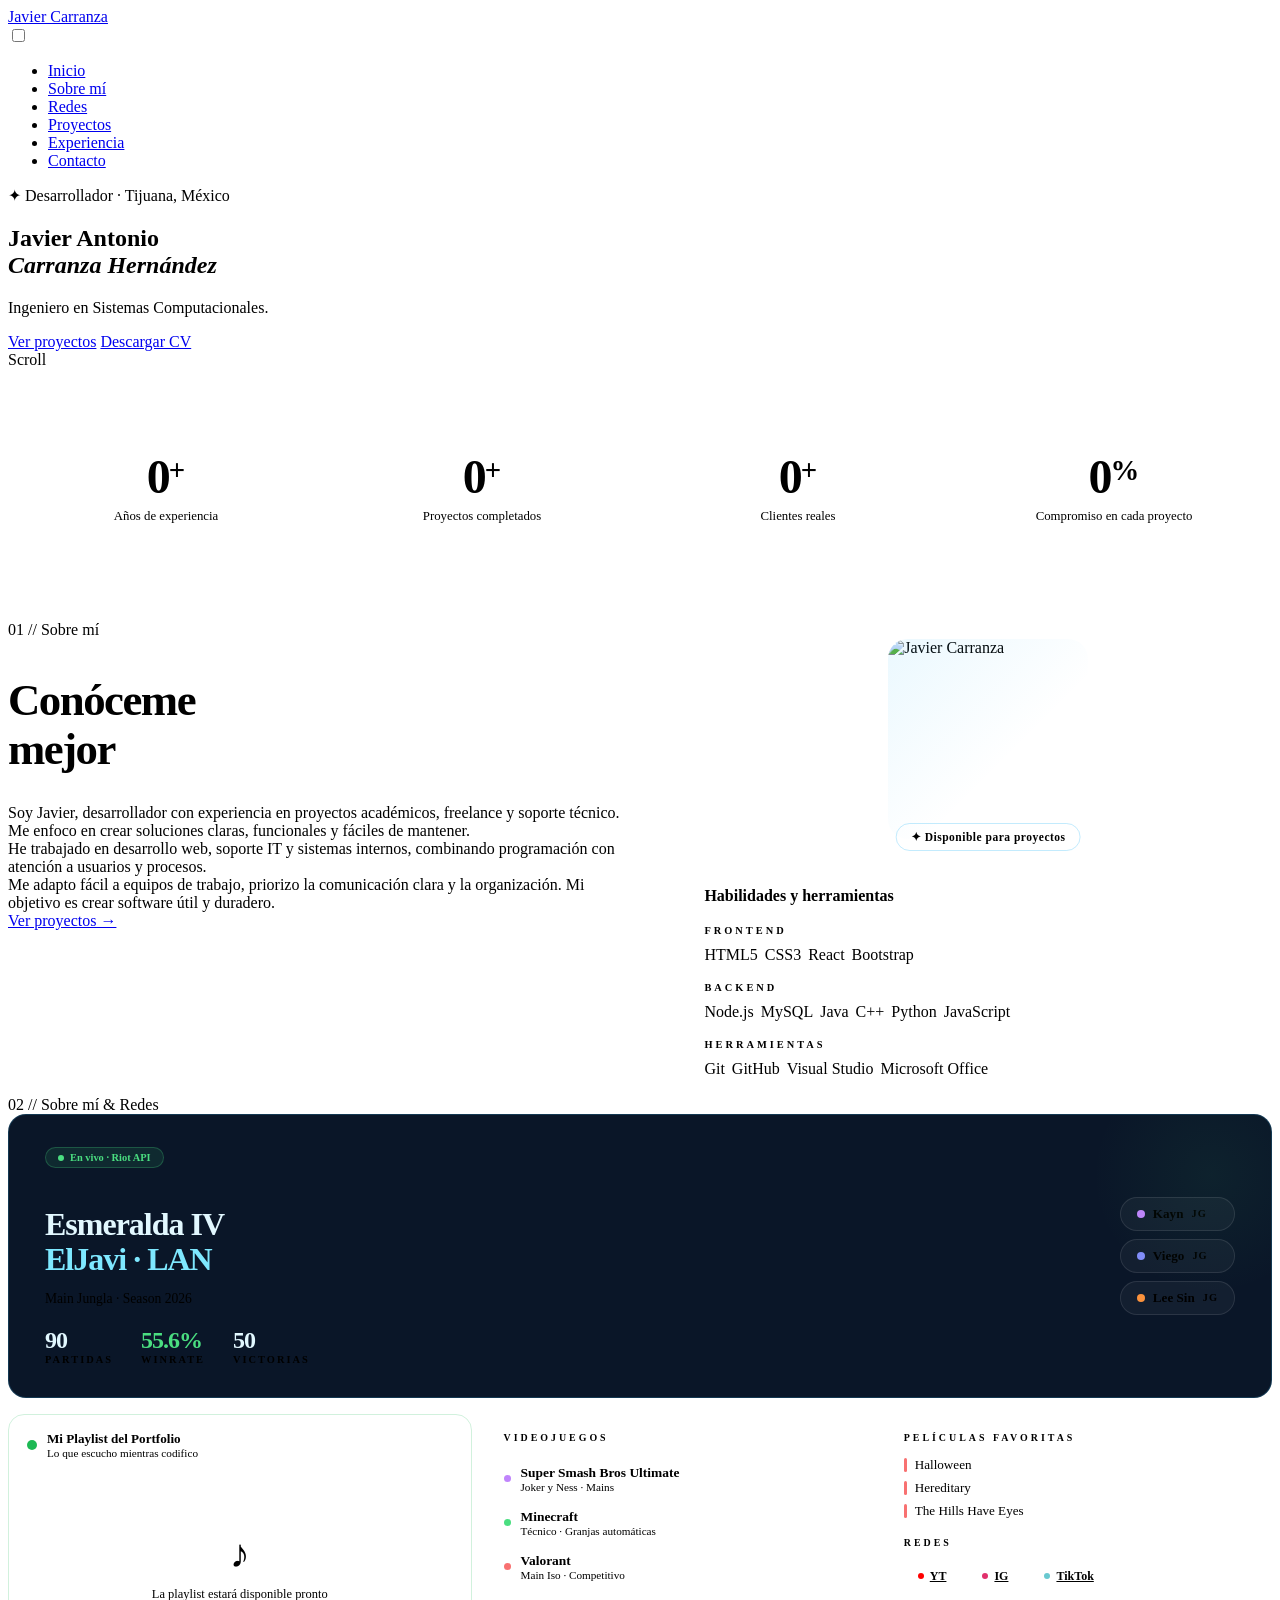
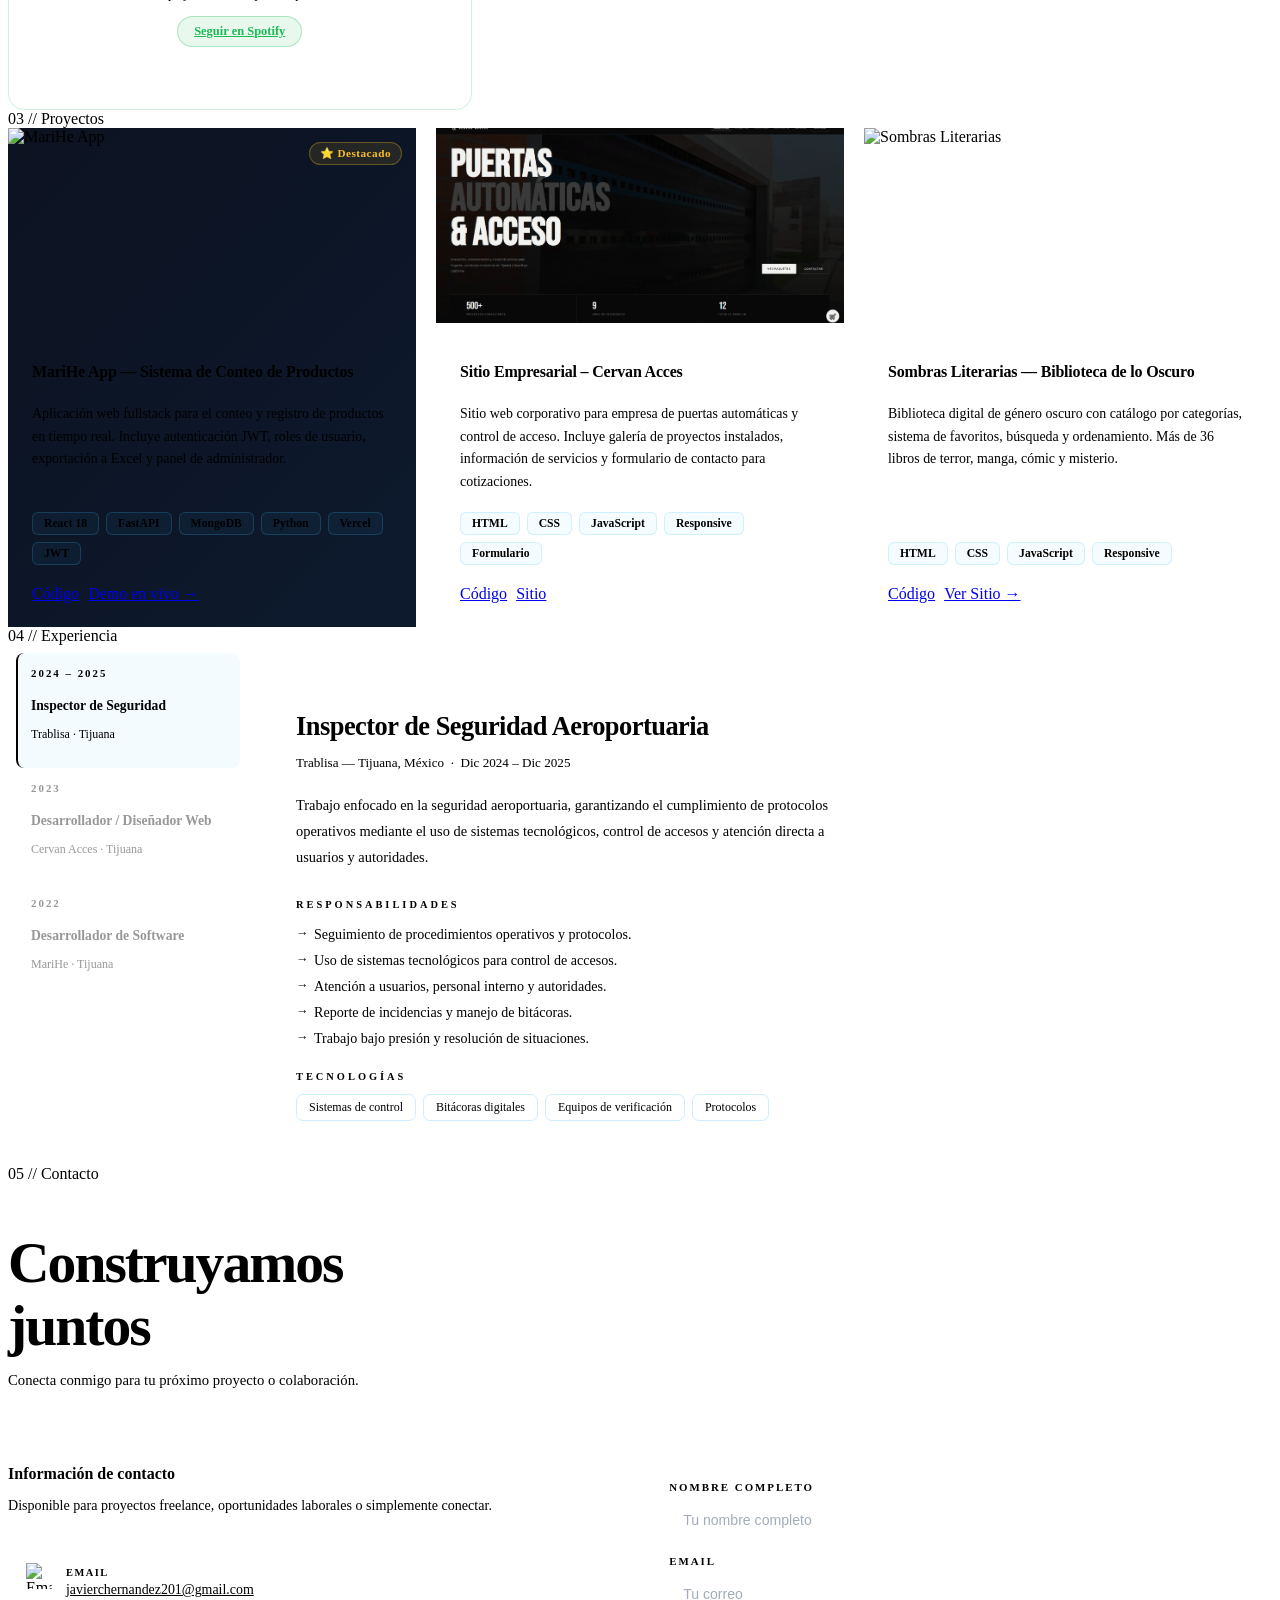
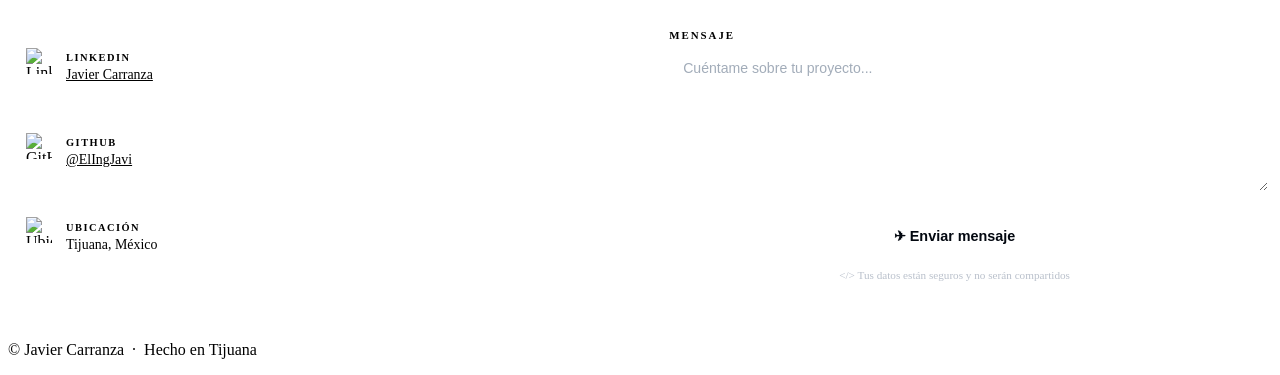
==== index.html @ 6e396f77 "feat: maestría de mains en tiempo real" ====
<!DOCTYPE html>
<html lang="es">
<head>
  <meta charset="UTF-8" />
  <title>Javier Carranza | Portafolio</title>
  <meta name="viewport" content="width=device-width, initial-scale=1.0" />
  <meta name="description" content="Portafolio de Javier Carranza — Ingeniero en Sistemas Computacionales, Tijuana México." />
  <link rel="icon" href="data:,">

  <!-- CSS modular -->
  <link rel="stylesheet" href="css/base.css" />
  <link rel="stylesheet" href="css/navbar.css" />
  <link rel="stylesheet" href="css/hero.css" />
  <link rel="stylesheet" href="css/sections.css" />
  <link rel="stylesheet" href="css/components.css" />
  <link rel="stylesheet" href="css/responsive.css" />
</head>
<body>

  <!-- BARRA DE PROGRESO DE SCROLL -->
  <div id="scroll-progress"></div>

  <!-- CURSOR PERSONALIZADO -->
  <div id="cursor"></div>
  <div id="cursor-trail"></div>

  <!-- NAVBAR -->
  <header class="navbar">
    <div class="nav-container">
      <div class="logo">
        <a href="#inicio">Javier Carranza</a>
      </div>
      <input type="checkbox" id="menu-toggle" />
      <label for="menu-toggle" class="menu-icon">
        <span></span><span></span><span></span>
      </label>
      <label for="menu-toggle" class="overlay"></label>
      <nav>
        <ul class="nav-links">
          <li><a href="#inicio">Inicio</a></li>
          <li><a href="#sobre-mi">Sobre mí</a></li>
          <li><a href="#habilidades">Redes</a></li>
          <li><a href="#proyectos">Proyectos</a></li>
          <li><a href="#experiencia">Experiencia</a></li>
          <li><a href="#contacto">Contacto</a></li>
        </ul>
      </nav>
    </div>
  </header>

  <!-- HERO -->
  <section id="inicio" class="hero">
    <div id="particles-js"></div>
    <div class="hero-content">
      <p class="hero-eyebrow">✦ Desarrollador · Tijuana, México</p>
      <h1>Javier Antonio<br><em>Carranza Hernández</em></h1>
      <p class="hero-sub">Ingeniero en Sistemas Computacionales. <span id="typewriter"></span></p>
      <div class="hero-buttons">
        <a href="#proyectos" class="btn">Ver proyectos</a>
        <a href="CV_Javier_Carranza.pdf.pdf" class="btn btn-outline" download>Descargar CV</a>
      </div>
    </div>
    <div class="scroll-indicator">
      <span>Scroll</span>
      <div class="scroll-line"><div class="scroll-dot"></div></div>
    </div>
  </section>

  <main>

    <!-- STATS -->
    <section class="stats-section fade-in">
      <div class="stats-grid">
        <div class="stat-item">
          <span class="stat-number" data-target="4">0</span><span class="stat-plus">+</span>
          <p>Años de experiencia</p>
        </div>
        <div class="stat-item">
          <span class="stat-number" data-target="3">0</span><span class="stat-plus">+</span>
          <p>Proyectos completados</p>
        </div>
        <div class="stat-item">
          <span class="stat-number" data-target="2">0</span><span class="stat-plus">+</span>
          <p>Clientes reales</p>
        </div>
        <div class="stat-item">
          <span class="stat-number" data-target="100">0</span><span class="stat-plus">%</span>
          <p>Compromiso en cada proyecto</p>
        </div>
      </div>
    </section>

    <!-- SOBRE MÍ -->
    <section id="sobre-mi" class="about fade-in">
      <div class="section-label">
        <span class="section-num">01</span>
        <span class="tag">// Sobre mí</span>
      </div>
      <div class="about-grid">
        <div class="about-left">
          <h2>Conóceme<br><span>mejor</span></h2>
          <div class="card">Soy Javier, desarrollador con experiencia en proyectos académicos, freelance y soporte técnico. Me enfoco en crear soluciones claras, funcionales y fáciles de mantener.</div>
          <div class="card">He trabajado en desarrollo web, soporte IT y sistemas internos, combinando programación con atención a usuarios y procesos.</div>
          <div class="card">Me adapto fácil a equipos de trabajo, priorizo la comunicación clara y la organización. Mi objetivo es crear software útil y duradero.</div>
          <a href="#proyectos" class="btn-primary">Ver proyectos →</a>
        </div>
        <div class="about-right">
          <div class="profile-wrapper">
            <div class="profile-photo">
              <img src="assets/img/profile.jpg" alt="Javier Carranza" />
            </div>
            <div class="profile-badge"><span>✦</span> Disponible para proyectos</div>
          </div>
          <div class="skills-section">
            <h3>Habilidades y herramientas</h3>
            <div class="skills-block">
              <h4>Frontend</h4>
              <div class="skills">
                <span class="skill">HTML5</span><span class="skill">CSS3</span>
                <span class="skill">React</span><span class="skill">Bootstrap</span>
              </div>
            </div>
            <div class="skills-block">
              <h4>Backend</h4>
              <div class="skills">
                <span class="skill">Node.js</span><span class="skill">MySQL</span>
                <span class="skill">Java</span><span class="skill">C++</span>
                <span class="skill">Python</span><span class="skill">JavaScript</span>
              </div>
            </div>
            <div class="skills-block">
              <h4>Herramientas</h4>
              <div class="skills">
                <span class="skill">Git</span><span class="skill">GitHub</span>
                <span class="skill">Visual Studio</span><span class="skill">Microsoft Office</span>
              </div>
            </div>
          </div>
        </div>
      </div>
    </section>

    <!-- SOBRE MÍ & REDES -->
<section id="habilidades" class="social-section fade-in">
  <div class="section-label">
    <span class="section-num">02</span>
    <span class="tag">// Sobre mí & Redes</span>
  </div>

  <!-- LoL Banner -->
  <div class="lol-banner">
    <div class="lol-left">
      <div class="lol-badge">En vivo · Riot API</div>
      <h2 id="lol-rank-title">Esmeralda IV<br><span id="lol-summoner">ElJavi · LAN</span></h2>
      <p>Main Jungla · Season 2026</p>
      <div class="lol-stats-row">
        <div class="lol-stat">
          <span class="lol-stat-num" id="lol-played">90</span>
          <span class="lol-stat-label">Partidas</span>
        </div>
        <div class="lol-stat">
          <span class="lol-stat-num wr" id="lol-winrate">55.6%</span>
          <span class="lol-stat-label">Winrate</span>
        </div>
        <div class="lol-stat">
          <span class="lol-stat-num" id="lol-wins">50</span>
          <span class="lol-stat-label">Victorias</span>
        </div>
      </div>
    </div>

    <div class="mains-col" id="lol-mains-col">
    <div class="main-pill">
        <span class="main-pill-dot" style="background:#c084fc"></span>
        <span>Kayn</span>
        <span class="main-pill-role">JG</span>
      </div>
      <div class="main-pill">
        <span class="main-pill-dot" style="background:#818cf8"></span>
        <span>Viego</span>
        <span class="main-pill-role">JG</span>
      </div>
      <div class="main-pill">
        <span class="main-pill-dot" style="background:#fb923c"></span>
        <span>Lee Sin</span>
        <span class="main-pill-role">JG</span>
      </div>
    </div>
  </div>

  <!-- Bottom grid -->
  <div class="bottom-grid">

    <!-- Spotify -->
    <div class="spotify-card">
      <div class="spotify-header">
        <div class="spotify-dot"></div>
        <div>
          <div class="spotify-title">Mi Playlist del Portfolio</div>
          <div class="spotify-sub">Lo que escucho mientras codifico</div>
        </div>
      </div>
      <div class="spotify-embed">
        <div style="font-size:2.5rem">♪</div>
        <div class="spotify-coming">La playlist estará disponible pronto</div>
        <a href="#" class="spotify-btn">Seguir en Spotify</a>
      </div>
    </div>

    <!-- Videojuegos -->
    <div class="games-card">
      <div class="card-label">Videojuegos</div>
      <div class="game-item">
        <span class="game-dot" style="background:#c084fc"></span>
        <div>
          <div class="game-name">Super Smash Bros Ultimate</div>
          <div class="game-sub">Joker y Ness · Mains</div>
        </div>
      </div>
      <div class="game-item">
        <span class="game-dot" style="background:#4ade80"></span>
        <div>
          <div class="game-name">Minecraft</div>
          <div class="game-sub">Técnico · Granjas automáticas</div>
        </div>
      </div>
      <div class="game-item">
        <span class="game-dot" style="background:#f87171"></span>
        <div>
          <div class="game-name">Valorant</div>
          <div class="game-sub">Main Iso · Competitivo</div>
        </div>
      </div>
    </div>

    <!-- Películas + Redes -->
    <div class="misc-card">
      <div>
        <div class="card-label">Películas favoritas</div>
        <div class="movie-list">
          <div class="movie-item"><span class="movie-bar"></span>Halloween</div>
          <div class="movie-item"><span class="movie-bar"></span>Hereditary</div>
          <div class="movie-item"><span class="movie-bar"></span>The Hills Have Eyes</div>
        </div>
      </div>
      <div>
        <div class="card-label">Redes</div>
        <div class="social-row">
          <a href="https://www.youtube.com/@ElJaviDev" target="_blank" class="social-pill">
            <span class="social-pill-dot" style="background:#ff0000"></span>YT
          </a>
          <a href="https://www.instagram.com/javiee_antonio/" target="_blank" class="social-pill">
            <span class="social-pill-dot" style="background:#e1306c"></span>IG
          </a>
          <a href="https://www.tiktok.com/@eling.javier" target="_blank" class="social-pill">
            <span class="social-pill-dot" style="background:#69C9D0"></span>TikTok
          </a>
        </div>
      </div>
    </div>

  </div>
</section>

    <!-- PROYECTOS -->
    <section id="proyectos" class="projects-section fade-in">
      <div class="section-label">
        <span class="section-num">03</span>
        <span class="tag">// Proyectos</span>
      </div>
      <div class="projects-grid">
        <div class="project-card featured">
          <div class="project-badge">⭐ Destacado</div>
          <img src="assets/img/MariHev2.jpg" alt="MariHe App" />
          <div class="project-content">
            <h3>MariHe App — Sistema de Conteo de Productos</h3>
            <p>Aplicación web fullstack para el conteo y registro de productos en tiempo real. Incluye autenticación JWT, roles de usuario, exportación a Excel y panel de administrador.</p>
            <div class="project-tags">
              <span>React 18</span><span>FastAPI</span><span>MongoDB</span>
              <span>Python</span><span>Vercel</span><span>JWT</span>
            </div>
            <div class="project-links">
              <a class="btn-sm" href="https://github.com/ElIngJavi/marihe-app" target="_blank">Código</a>
              <a class="btn-sm outline" href="https://marihe-app.vercel.app/" target="_blank">Demo en vivo →</a>
            </div>
          </div>
        </div>
        <div class="project-card">
          <img src="assets/img/pagina2.PNG" alt="Sitio Cervan Acces" />
          <div class="project-content">
            <h3>Sitio Empresarial – Cervan Acces</h3>
            <p>Sitio web corporativo para empresa de puertas automáticas y control de acceso. Incluye galería de proyectos instalados, información de servicios y formulario de contacto para cotizaciones.</p>
            <div class="project-tags">
              <span>HTML</span><span>CSS</span><span>JavaScript</span><span>Responsive</span><span>Formulario</span>
            </div>
            <div class="project-links">
              <a class="btn-sm" href="https://github.com/ElIngJavi/Cervan-Acces.git" target="_blank">Código</a>
              <a class="btn-sm outline" href="https://scintillating-monstera-9ed95a.netlify.app/" target="_blank"> Sitio</a>
            </div>
          </div>
        </div>
         <div class="project-card">
          <img src="assets/img/sombras.PNG" alt="Sombras Literarias" />
          <div class="project-content">
            <h3>Sombras Literarias — Biblioteca de lo Oscuro</h3>
            <p>Biblioteca digital de género oscuro con catálogo por categorías, sistema de favoritos, búsqueda y ordenamiento. Más de 36 libros de terror, manga, cómic y misterio.</p>
            <div class="project-tags">
              <span>HTML</span><span>CSS</span><span>JavaScript</span><span>Responsive</span>
            </div>
            <div class="project-links">
              <a class="btn-sm" href="https://github.com/ElIngJavi/Sombras-literarias" target="_blank">Código</a>
              <a class="btn-sm outline" href="https://zesty-cuchufli-079120.netlify.app/" target="_blank">Ver Sitio →</a>
            </div>
          </div>
        </div>
      </div>
    </section>

    <!-- EXPERIENCIA -->
    <section id="experiencia" class="experience fade-in">
      <div class="section-label">
        <span class="section-num">04</span>
        <span class="tag">// Experiencia</span>
      </div>
      <div class="experience-grid">
        <div class="timeline">
          <div class="job active">
            <span class="year">2024 – 2025</span>
            <h4>Inspector de Seguridad</h4>
            <p>Trablisa · Tijuana</p>
          </div>
          <div class="job">
            <span class="year">2023</span>
            <h4>Desarrollador / Diseñador Web</h4>
            <p>Cervan Acces · Tijuana</p>
          </div>
          <div class="job">
            <span class="year">2022</span>
            <h4>Desarrollador de Software</h4>
            <p>MariHe · Tijuana</p>
          </div>
        </div>
        <div class="detail">
          <h2>Inspector de Seguridad Aeroportuaria</h2>
          <h3>Trablisa — Tijuana, México &nbsp;·&nbsp; Dic 2024 – Dic 2025</h3>
          <p class="description">Trabajo enfocado en la seguridad aeroportuaria, garantizando el cumplimiento de protocolos operativos mediante el uso de sistemas tecnológicos, control de accesos y atención directa a usuarios y autoridades.</p>
          <h4>Responsabilidades</h4>
          <ul class="checks">
            <li>Seguimiento de procedimientos operativos y protocolos.</li>
            <li>Uso de sistemas tecnológicos para control de accesos.</li>
            <li>Atención a usuarios, personal interno y autoridades.</li>
            <li>Reporte de incidencias y manejo de bitácoras.</li>
            <li>Trabajo bajo presión y resolución de situaciones.</li>
          </ul>
          <h4>Tecnologías</h4>
          <div class="tags">
            <span>Sistemas de control</span><span>Bitácoras digitales</span>
            <span>Equipos de verificación</span><span>Protocolos</span>
          </div>
        </div>
      </div>
    </section>

    <!-- CONTACTO -->
    <section id="contacto" class="contact-section fade-in">
      <div class="section-label">
        <span class="section-num">05</span>
        <span class="tag">// Contacto</span>
      </div>
      <div class="contact-title">
        <h2>Construyamos<br><span>juntos</span></h2>
        <p class="subtitle">Conecta conmigo para tu próximo proyecto o colaboración.</p>
      </div>
      <div class="contact-grid">
        <div class="contact-info">
          <h3>Información de contacto</h3>
          <p>Disponible para proyectos freelance, oportunidades laborales o simplemente conectar.</p>
          <div class="info-card">
            <img src="assets/img/email.png" alt="Email" />
            <div><h4>Email</h4><a href="mailto:javierchernandez201@gmail.com">javierchernandez201@gmail.com</a></div>
          </div>
          <div class="info-card">
            <img src="assets/img/lk.png" alt="LinkedIn" />
            <div><h4>LinkedIn</h4><a href="https://linkedin.com/in/javierhrz" target="_blank">Javier Carranza</a></div>
          </div>
          <div class="info-card">
            <img src="assets/img/gt.png" alt="GitHub" />
            <div><h4>GitHub</h4><a href="https://github.com/ElIngJavi" target="_blank">@ElIngJavi</a></div>
          </div>
          <div class="info-card">
            <img src="assets/img/ubi.png" alt="Ubicación" />
            <div><h4>Ubicación</h4><span>Tijuana, México</span></div>
          </div>
        </div>
        <form class="contact-form" action="https://formspree.io/f/xaqplbdp" method="POST">
          <label for="nombre">Nombre completo</label>
          <input id="nombre" name="nombre" type="text" placeholder="Tu nombre completo" required />
          <label for="correo">Email</label>
          <input id="correo" name="email" type="email" placeholder="Tu correo" required />
          <label for="mensaje">Mensaje</label>
          <textarea id="mensaje" name="mensaje" placeholder="Cuéntame sobre tu proyecto..." required></textarea>
          <button type="submit">✈ Enviar mensaje</button>
          <p class="safe-text">&lt;/&gt; Tus datos están seguros y no serán compartidos</p>
        </form>
      </div>
    </section>

  </main>

  <footer>
    <p>© <span id="footer-year"></span> Javier Carranza &nbsp;·&nbsp; Hecho en Tijuana</p>
  </footer>

  <!-- Scripts modulares (orden importa) -->
  <script src="js/particles.js"></script>
  <script src="js/particles-config.js"></script>
  <script src="js/cursor.js"></script>
  <script src="js/animations.js"></script>
  <script src="js/typewriter.js"></script>
  <script src="js/stats.js"></script>
  <script src="js/main.js"></script>
  <script src="js/experience.js"></script>
  <script src="js/lol-widget.js"></script>

</body>
</html>
---- css/sections.css ----
/* ============================================================
   sections.css
   Estilos de las secciones principales:
   Stats · Sobre mí · Redes · Proyectos · Experiencia · Contacto
   ============================================================ */

/* ── Stats ──────────────────────────────────────────────── */
.stats-section {
  border-top: 1px solid var(--border);
  padding: 56px 0;
}

.stats-grid {
  display: grid;
  grid-template-columns: repeat(4, 1fr);
}

.stat-item {
  text-align: center;
  padding: 28px 20px;
  border-right: 1px solid var(--border);
}

.stat-item:last-child {
  border-right: none;
}

.stat-number {
  font-size: 3rem;
  font-weight: 800;
  color: var(--accent);
  letter-spacing: -2px;
  line-height: 1;
}

.stat-plus {
  font-size: 1.8rem;
  font-weight: 800;
  color: var(--accent);
  vertical-align: top;
  line-height: 1.2;
}

.stat-item p {
  font-size: 0.8rem;
  color: var(--muted);
  margin-top: 8px;
  font-weight: 500;
}

/* ── Sobre mí ───────────────────────────────────────────── */
.about-grid {
  display: grid;
  grid-template-columns: 1.1fr 1fr;
  gap: 72px;
  align-items: start;
}

.about-left h2 {
  font-size: clamp(2rem, 3.5vw, 3rem);
  font-weight: 800;
  letter-spacing: -1.5px;
  line-height: 1.1;
  margin-bottom: 30px;
}

.about-left h2 span {
  color: var(--accent);
}

/* Foto de perfil */
.about-right {
  display: flex;
  flex-direction: column;
  gap: 32px;
}

.profile-wrapper {
  position: relative;
  display: flex;
  justify-content: center;
}

.profile-photo {
  width: 200px;
  height: 200px;
  border-radius: 20px;
  overflow: hidden;
  border: 1px solid var(--border);
  background: var(--surface);
  position: relative;
}

.profile-photo img {
  width: 100%;
  height: 100%;
  object-fit: cover;
  object-position: center top;
  transition: transform 0.4s ease;
}

.profile-photo:hover img {
  transform: scale(1.05);
}

/* Efecto de brillo sobre la foto */
.profile-photo::before {
  content: "";
  position: absolute;
  inset: 0;
  background: linear-gradient(135deg, rgba(56, 189, 248, 0.1), transparent 60%);
  z-index: 1;
  pointer-events: none;
}

.profile-badge {
  position: absolute;
  bottom: -12px;
  left: 50%;
  transform: translateX(-50%);
  font-size: 0.72rem;
  font-weight: 600;
  color: var(--accent);
  background: var(--surface);
  border: 1px solid rgba(56, 189, 248, 0.3);
  border-radius: 999px;
  padding: 6px 14px;
  white-space: nowrap;
  letter-spacing: 0.5px;
}

/* Skills */
.skills-section h3 {
  font-size: 1rem;
  font-weight: 700;
  margin-bottom: 20px;
}

.skills-block {
  margin-bottom: 18px;
}

.skills-block h4 {
  font-size: 0.65rem;
  font-weight: 700;
  letter-spacing: 3px;
  text-transform: uppercase;
  color: var(--muted);
  margin-bottom: 10px;
}

.skills {
  display: flex;
  flex-wrap: wrap;
  gap: 7px;
}

/* ── Sobre mí & Redes ───────────────────────────────────── */
.lol-banner {
  position: relative;
  border-radius: 18px;
  overflow: hidden;
  background: #0a1628;
  border: 1px solid rgba(56, 189, 248, 0.2);
  padding: 32px 36px;
  margin-bottom: 16px;
  display: grid;
  grid-template-columns: 1fr auto;
  gap: 24px;
  align-items: center;
}

.lol-banner::before {
  content: "";
  position: absolute;
  top: -60px; right: -60px;
  width: 240px; height: 240px;
  border-radius: 50%;
  background: radial-gradient(circle, rgba(74,222,128,.06) 0%, transparent 70%);
  pointer-events: none;
}

.lol-badge {
  font-size: 0.65rem;
  font-weight: 700;
  color: #4ade80;
  background: rgba(74, 222, 128, 0.1);
  border: 1px solid rgba(74, 222, 128, 0.25);
  border-radius: 999px;
  padding: 4px 12px;
  display: inline-flex;
  align-items: center;
  gap: 6px;
  margin-bottom: 12px;
}

.lol-badge::before {
  content: "";
  width: 6px; height: 6px;
  border-radius: 50%;
  background: #4ade80;
}

.lol-left h2 {
  font-size: 2rem;
  font-weight: 800;
  letter-spacing: -1px;
  line-height: 1.1;
  margin-bottom: 6px;
  color: #e2f8ff;
}

.lol-left h2 span { color: #7ee8ff; }
.lol-left p { font-size: 0.85rem; color: var(--muted); margin-bottom: 20px; }

.lol-stats-row { display: flex; gap: 28px; }

.lol-stat { display: flex; flex-direction: column; }

.lol-stat-num {
  font-size: 1.5rem;
  font-weight: 800;
  letter-spacing: -1px;
  color: #e2f8ff;
}

.lol-stat-num.wr { color: #4ade80; }

.lol-stat-label {
  font-size: 0.65rem;
  font-weight: 700;
  letter-spacing: 2px;
  text-transform: uppercase;
  color: var(--muted);
}

.mains-col { display: flex; flex-direction: column; gap: 8px; }

.main-pill {
  padding: 8px 16px;
  border-radius: 999px;
  border: 1px solid rgba(255, 255, 255, 0.1);
  background: rgba(255, 255, 255, 0.04);
  font-size: 0.82rem;
  font-weight: 700;
  display: flex;
  align-items: center;
  gap: 8px;
  transition: background 0.2s;
}

.main-pill:hover { background: rgba(255, 255, 255, 0.07); }

.main-pill-dot { width: 8px; height: 8px; border-radius: 50%; flex-shrink: 0; }

.main-pill-role {
  font-size: 0.65rem;
  font-weight: 600;
  color: var(--muted);
  letter-spacing: 1px;
  text-transform: uppercase;
}

.main-mastery {
  margin-left: auto;
  font-size: 0.7rem;
  font-weight: 700;
  color: #fbbf24;
  letter-spacing: 0.5px;
}

.bottom-grid {
  display: grid;
  grid-template-columns: 1.2fr 1fr 1fr;
  gap: 14px;
}

/* Spotify */
.spotify-card {
  border-radius: 16px;
  background: var(--surface);
  border: 1px solid rgba(29, 185, 84, 0.2);
  overflow: hidden;
  display: flex;
  flex-direction: column;
}

.spotify-header {
  padding: 16px 18px 10px;
  display: flex;
  align-items: center;
  gap: 10px;
  border-bottom: 1px solid var(--border);
}

.spotify-dot {
  width: 10px; height: 10px;
  border-radius: 50%;
  background: #1DB954;
  flex-shrink: 0;
}

.spotify-title { font-size: 0.82rem; font-weight: 700; }
.spotify-sub   { font-size: 0.7rem; color: var(--muted); }

.spotify-embed {
  flex: 1;
  min-height: 200px;
  display: flex;
  align-items: center;
  justify-content: center;
  padding: 20px;
  flex-direction: column;
  gap: 10px;
}

.spotify-coming { font-size: 0.78rem; color: var(--muted); text-align: center; }

.spotify-btn {
  display: inline-flex;
  align-items: center;
  gap: 6px;
  font-size: 0.78rem;
  font-weight: 700;
  color: #1DB954;
  background: rgba(29, 185, 84, 0.1);
  border: 1px solid rgba(29, 185, 84, 0.3);
  border-radius: 999px;
  padding: 7px 16px;
  transition: background 0.2s;
  margin-top: 4px;
}

.spotify-btn:hover { background: rgba(29, 185, 84, 0.18); }

/* Videojuegos */
.games-card {
  border-radius: 16px;
  background: var(--surface);
  border: 1px solid var(--border);
  padding: 18px;
}

.card-label {
  font-size: 0.62rem;
  font-weight: 700;
  letter-spacing: 3px;
  text-transform: uppercase;
  color: var(--muted);
  margin-bottom: 14px;
}

.game-item {
  display: flex;
  align-items: center;
  gap: 10px;
  padding: 8px 0;
  border-bottom: 1px solid var(--border);
}

.game-item:last-child { border-bottom: none; }

.game-dot { width: 7px; height: 7px; border-radius: 50%; flex-shrink: 0; }
.game-name { font-size: 0.84rem; font-weight: 700; }
.game-sub  { font-size: 0.7rem; color: var(--muted); }

/* Películas + Redes */
.misc-card {
  border-radius: 16px;
  background: var(--surface);
  border: 1px solid var(--border);
  padding: 18px;
  display: flex;
  flex-direction: column;
  gap: 18px;
}

.movie-list { display: flex; flex-direction: column; gap: 7px; }

.movie-item {
  display: flex;
  align-items: center;
  gap: 8px;
  font-size: 0.82rem;
  font-weight: 500;
  color: var(--muted2);
}

.movie-bar {
  width: 3px; height: 14px;
  border-radius: 2px;
  background: #f87171;
  flex-shrink: 0;
}

.social-row { display: flex; gap: 8px; flex-wrap: wrap; }

.social-pill {
  display: flex;
  align-items: center;
  gap: 6px;
  padding: 7px 14px;
  border-radius: 999px;
  border: 1px solid var(--border);
  background: rgba(255, 255, 255, 0.03);
  font-size: 0.75rem;
  font-weight: 700;
  color: var(--muted2);
  transition: border-color 0.2s, color 0.2s;
}

.social-pill:hover {
  border-color: rgba(56, 189, 248, 0.3);
  color: var(--text);
}

.social-pill-dot { width: 6px; height: 6px; border-radius: 50%; }

/* Responsive */
@media (max-width: 900px) {
  .bottom-grid { grid-template-columns: 1fr; }
  .lol-banner  { grid-template-columns: 1fr; }
  .mains-col   { flex-direction: row; flex-wrap: wrap; }
}

/* ── Proyectos ──────────────────────────────────────────── */
.projects-grid {
  display: grid;
  grid-template-columns: repeat(auto-fit, minmax(340px, 1fr));
  gap: 20px;
}

.project-card {
  border: 1px solid var(--border);
  border-radius: var(--r);
  background: var(--surface);
  overflow: hidden;
  display: flex;
  flex-direction: column;
  transition: border-color 0.2s, transform 0.25s;
}

.project-card:hover {
  border-color: rgba(56, 189, 248, 0.28);
  transform: translateY(-5px);
}

.project-card img {
  width: 100%;
  height: 195px;
  object-fit: cover;
}

.project-content {
  padding: 24px;
  flex: 1;
  display: flex;
  flex-direction: column;
}

.project-content h3 {
  font-size: 1rem;
  font-weight: 700;
  letter-spacing: -0.2px;
  margin-bottom: 8px;
}

.project-content > p {
  font-size: 0.87rem;
  color: var(--muted2);
  line-height: 1.65;
  flex: 1;
  margin-bottom: 18px;
}

.project-tags {
  display: flex;
  flex-wrap: wrap;
  gap: 7px;
  margin-bottom: 20px;
}

.project-tags span {
  font-size: 0.73rem;
  font-weight: 600;
  padding: 4px 11px;
  border-radius: 6px;
  border: 1px solid rgba(56, 189, 248, 0.2);
  color: var(--accent);
  background: rgba(56, 189, 248, 0.05);
}

.project-links {
  display: flex;
  gap: 9px;
}

/* Card destacada */
.project-card.featured {
  position: relative;
  border-color: rgba(56, 189, 248, 0.3);
  background: linear-gradient(135deg, #0c1220, #0d1a2e);
}

.project-badge {
  position: absolute;
  top: 14px;
  right: 14px;
  font-size: 0.7rem;
  font-weight: 700;
  color: #fbbf24;
  background: rgba(251, 191, 36, 0.1);
  border: 1px solid rgba(251, 191, 36, 0.3);
  border-radius: 999px;
  padding: 4px 10px;
  letter-spacing: 0.5px;
  z-index: 1;
}

/* ── Experiencia ────────────────────────────────────────── */
.experience-grid {
  display: grid;
  grid-template-columns: 240px 1fr;
  border: 1px solid var(--border);
  border-radius: var(--r);
  overflow: hidden;
}

.timeline {
  border-right: 1px solid var(--border);
  background: var(--surface);
  padding: 8px;
}

.job {
  padding: 14px 13px;
  border-radius: 8px;
  border-left: 2px solid transparent;
  cursor: pointer;
  transition: background 0.2s, border-color 0.2s, opacity 0.2s;
}

.job:not(.active) {
  opacity: 0.4;
}

.job:not(.active):hover {
  opacity: 0.65;
  background: rgba(255, 255, 255, 0.02);
}

.job.active {
  border-left-color: var(--accent);
  background: rgba(56, 189, 248, 0.06);
  opacity: 1;
}

.year {
  display: block;
  font-size: 0.68rem;
  font-weight: 700;
  color: var(--accent);
  letter-spacing: 2px;
  margin-bottom: 4px;
}

.job h4 {
  font-size: 0.85rem;
  font-weight: 600;
  margin-bottom: 3px;
  line-height: 1.3;
}

.job p {
  font-size: 0.75rem;
  color: var(--muted);
}

.detail {
  padding: 44px 48px;
  background: var(--bg);
  transition: opacity 0.3s ease, transform 0.3s ease;
}

.detail h2 {
  font-size: 1.65rem;
  font-weight: 800;
  letter-spacing: -0.5px;
  margin-bottom: 6px;
}

.detail h3 {
  font-size: 0.82rem;
  font-weight: 500;
  color: var(--accent);
  margin-bottom: 22px;
}

.description {
  font-size: 0.9rem;
  color: var(--muted2);
  line-height: 1.8;
  max-width: 560px;
  margin-bottom: 28px;
}

.detail h4 {
  font-size: 0.65rem;
  font-weight: 700;
  letter-spacing: 3px;
  text-transform: uppercase;
  color: var(--muted);
  margin-top: 24px;
  margin-bottom: 12px;
}

.checks {
  list-style: none;
  padding: 0;
}

.checks li {
  position: relative;
  padding-left: 18px;
  font-size: 0.88rem;
  color: var(--muted2);
  margin-bottom: 9px;
}

.checks li::before {
  content: "→";
  position: absolute;
  left: 0;
  color: var(--accent);
  font-size: 0.78rem;
}

.tags {
  display: flex;
  flex-wrap: wrap;
  gap: 7px;
}

.tags span {
  font-size: 0.75rem;
  font-weight: 500;
  padding: 5px 12px;
  border-radius: 7px;
  border: 1px solid rgba(56, 189, 248, 0.25);
  color: var(--accent);
}

/* ── Contacto ───────────────────────────────────────────── */
.contact-title {
  max-width: 560px;
  margin-bottom: 60px;
}

.contact-title h2 {
  font-size: clamp(2rem, 4.5vw, 3.6rem);
  font-weight: 800;
  letter-spacing: -2px;
  line-height: 1.1;
  margin-bottom: 14px;
}

.contact-title h2 span {
  color: var(--accent);
}

.contact-title .subtitle {
  font-size: 0.92rem;
  color: var(--muted2);
}

.contact-grid {
  display: grid;
  grid-template-columns: 1fr 1.1fr;
  gap: 52px;
  align-items: start;
}

.contact-info h3 {
  font-size: 1rem;
  font-weight: 700;
  margin-bottom: 8px;
}

.contact-info > p {
  font-size: 0.88rem;
  color: var(--muted2);
  margin-bottom: 24px;
}

.info-card {
  display: flex;
  align-items: center;
  gap: 14px;
  padding: 15px 18px;
  border: 1px solid var(--border);
  border-radius: 12px;
  background: var(--surface);
  margin-bottom: 10px;
  transition: border-color 0.2s, transform 0.2s;
}

.info-card:hover {
  border-color: rgba(56, 189, 248, 0.28);
  transform: translateX(4px);
}

.info-card img {
  width: 26px;
  height: 26px;
  object-fit: contain;
  flex-shrink: 0;
}

.info-card h4 {
  font-size: 0.65rem;
  font-weight: 700;
  text-transform: uppercase;
  letter-spacing: 1.5px;
  color: var(--muted);
  margin-bottom: 2px;
}

.info-card a,
.info-card span {
  font-size: 0.87rem;
  font-weight: 500;
  color: var(--text);
  transition: color 0.2s;
}

.info-card a:hover {
  color: var(--accent);
}

.contact-form {
  background: var(--surface);
  border: 1px solid var(--border);
  border-radius: var(--r);
  padding: 32px;
}

.contact-form label {
  display: block;
  font-size: 0.68rem;
  font-weight: 700;
  text-transform: uppercase;
  letter-spacing: 2px;
  color: var(--muted);
  margin-bottom: 8px;
  margin-top: 16px;
}

.contact-form label:first-child {
  margin-top: 0;
}

.contact-form input,
.contact-form textarea {
  width: 100%;
  padding: 11px 14px;
  background: rgba(255, 255, 255, 0.04);
  border: 1px solid var(--border);
  border-radius: 9px;
  color: var(--text);
  font-family: 'Plus Jakarta Sans', sans-serif;
  font-size: 0.88rem;
  outline: none;
  transition: border-color 0.2s;
}

.contact-form input:focus,
.contact-form textarea:focus {
  border-color: rgba(56, 189, 248, 0.5);
}

.contact-form input::placeholder,
.contact-form textarea::placeholder {
  color: rgba(100, 116, 139, 0.6);
}

.contact-form textarea {
  height: 120px;
  resize: vertical;
}

.contact-form button {
  width: 100%;
  margin-top: 20px;
  padding: 13px;
  background: var(--accent);
  color: #030810;
  border: none;
  border-radius: 10px;
  font-family: 'Plus Jakarta Sans', sans-serif;
  font-size: 0.9rem;
  font-weight: 700;
  cursor: pointer;
  transition: opacity 0.2s, transform 0.2s;
}

.contact-form button:hover {
  opacity: 0.87;
  transform: translateY(-1px);
}

.safe-text {
  text-align: center;
  font-size: 0.7rem;
  color: rgba(100, 116, 139, 0.45);
  margin-top: 12px;
}
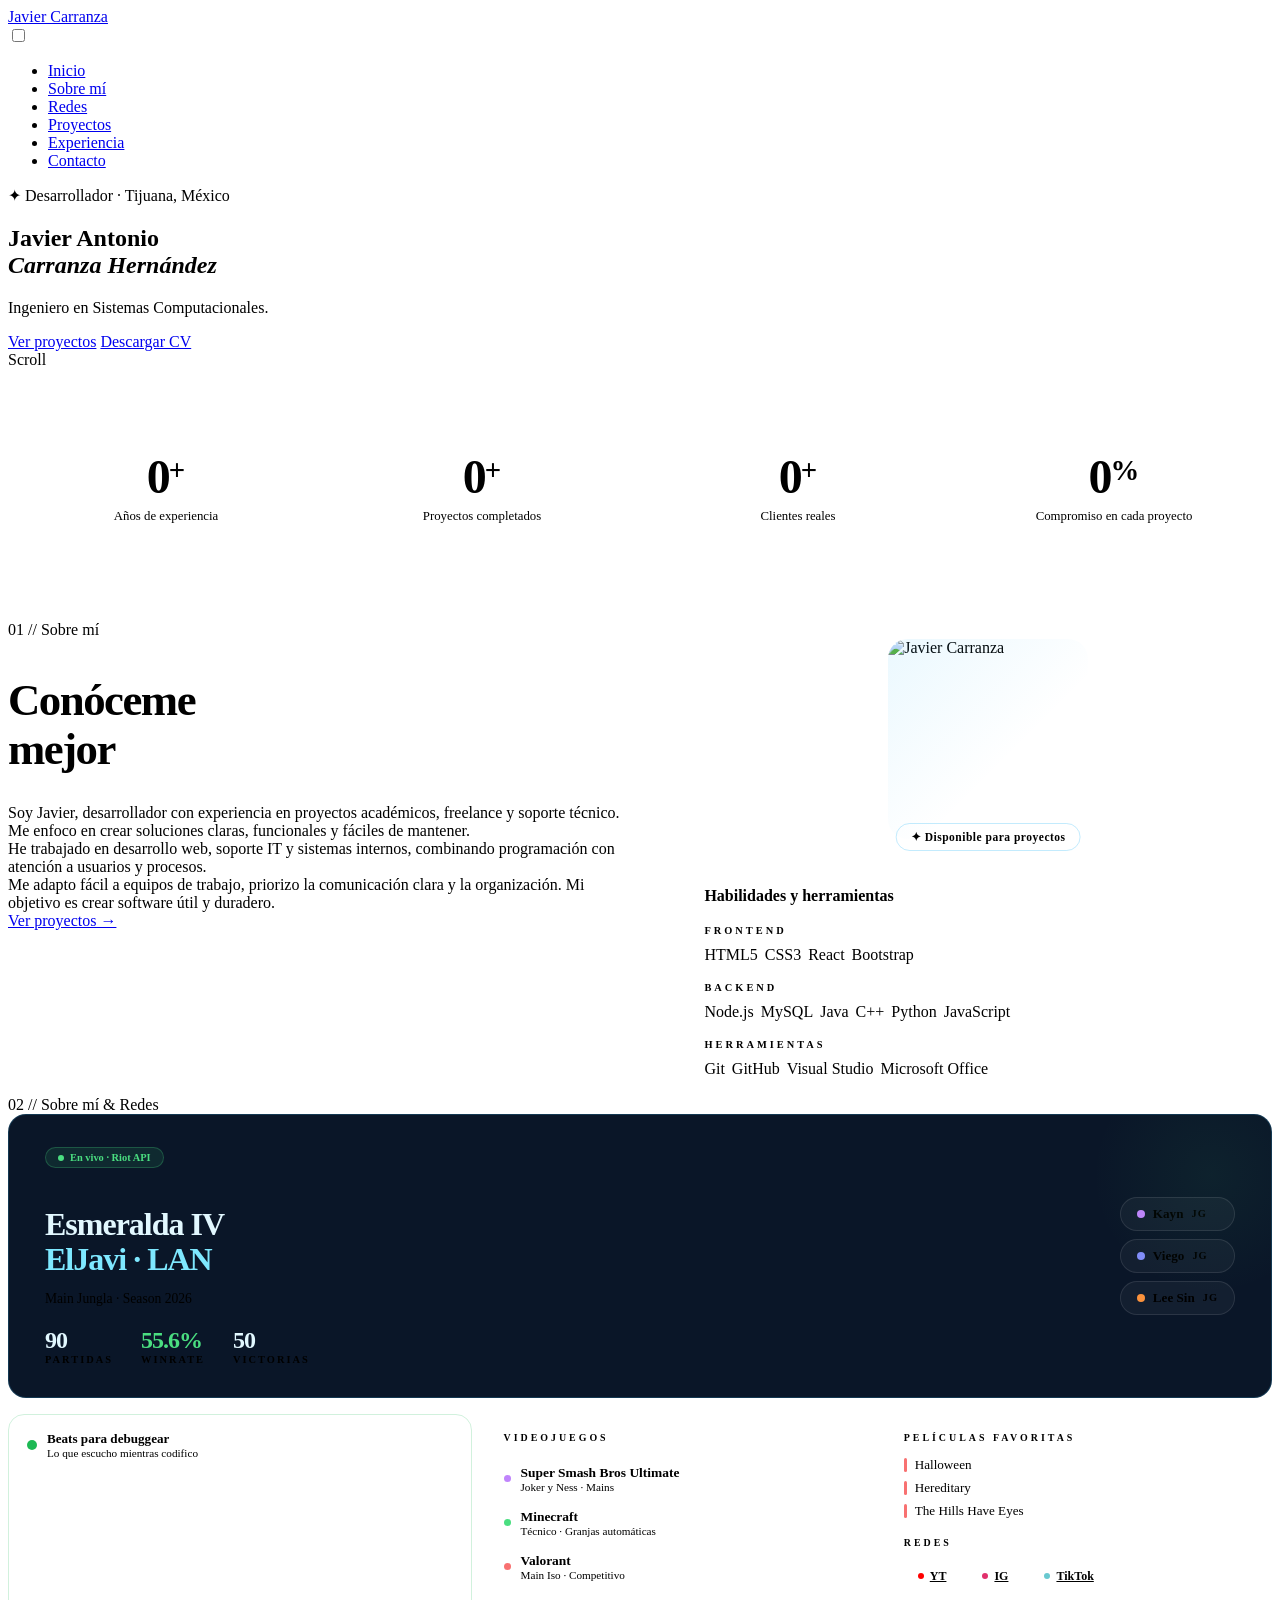
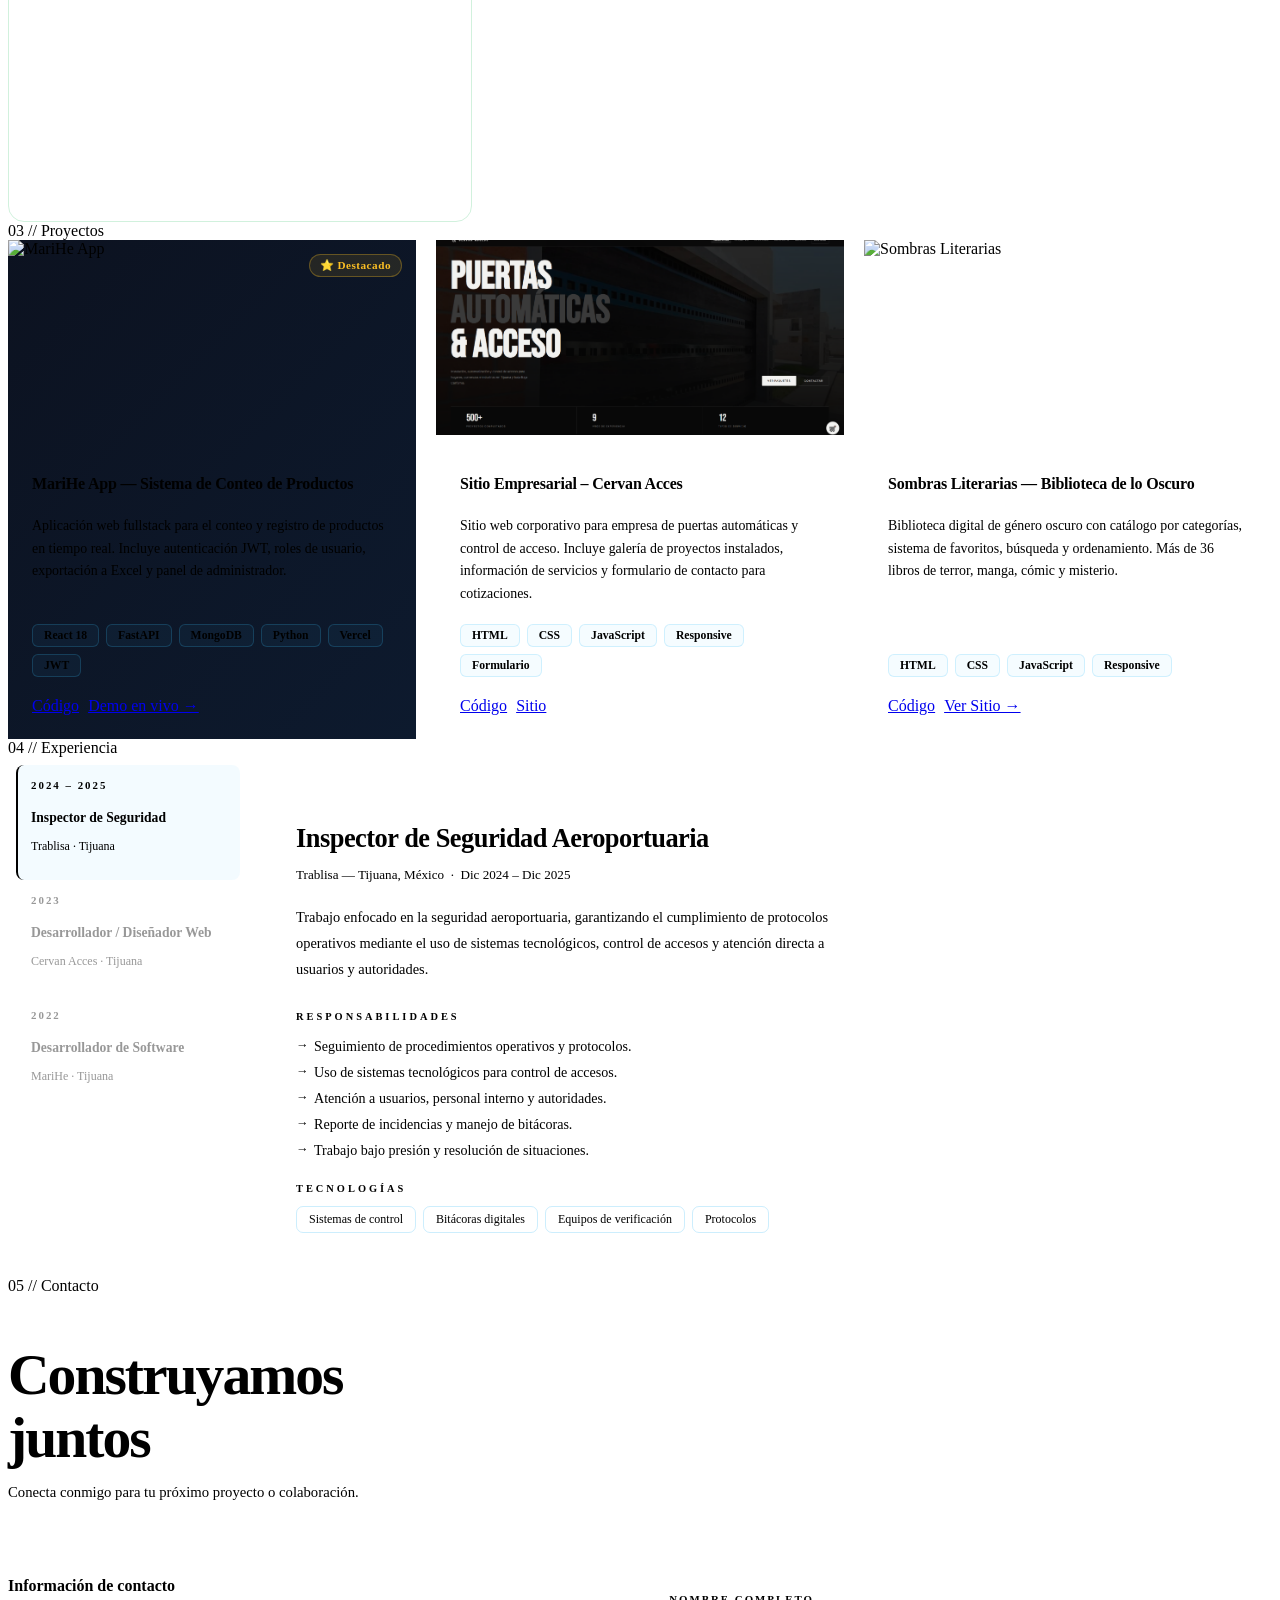
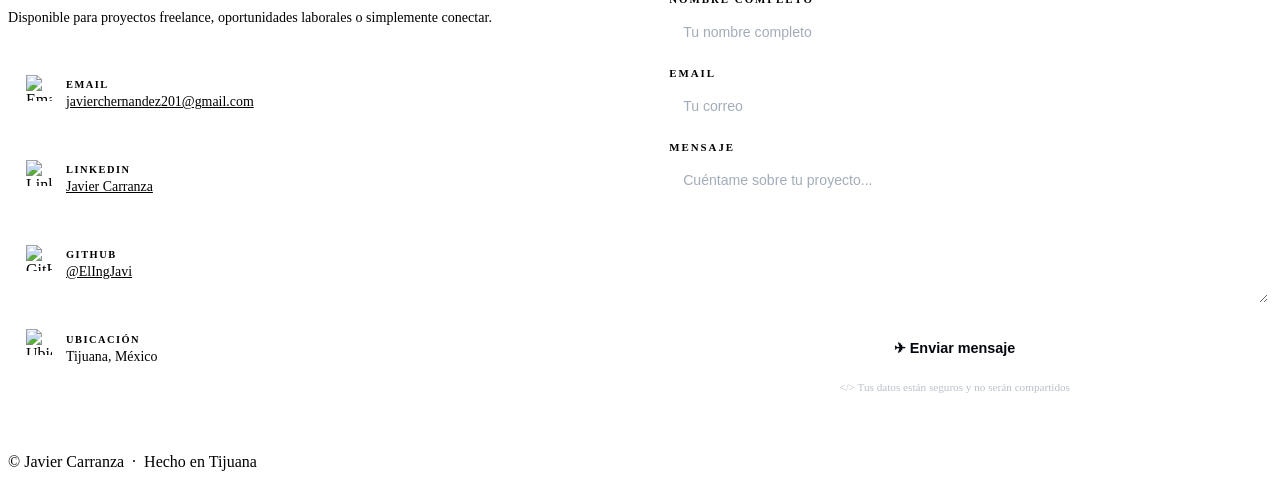
==== commit aa6fde0a: "feat: embed playlist Beats para debuggear" ====
--- a/index.html
+++ b/index.html
@@ -193,19 +193,17 @@
 
     <!-- Spotify -->
     <div class="spotify-card">
-      <div class="spotify-header">
-        <div class="spotify-dot"></div>
-        <div>
-          <div class="spotify-title">Mi Playlist del Portfolio</div>
-          <div class="spotify-sub">Lo que escucho mientras codifico</div>
-        </div>
-      </div>
-      <div class="spotify-embed">
-        <div style="font-size:2.5rem">♪</div>
-        <div class="spotify-coming">La playlist estará disponible pronto</div>
-        <a href="#" class="spotify-btn">Seguir en Spotify</a>
-      </div>
-    </div>
+  <div class="spotify-header">
+    <div class="spotify-dot"></div>
+    <div>
+      <div class="spotify-title">Beats para debuggear</div>
+      <div class="spotify-sub">Lo que escucho mientras codifico</div>
+    </div>
+  </div>
+  <div class="spotify-embed" style="padding:0">
+    <iframe style="border-radius:12px" src="https://open.spotify.com/embed/playlist/4KQLYnzXHcEoRzngBelICy?utm_source=generator" width="100%" height="352" frameBorder="0" allowfullscreen="" allow="autoplay; clipboard-write; encrypted-media; fullscreen; picture-in-picture" loading="lazy"></iframe>
+  </div>
+</div>
 
     <!-- Videojuegos -->
     <div class="games-card">
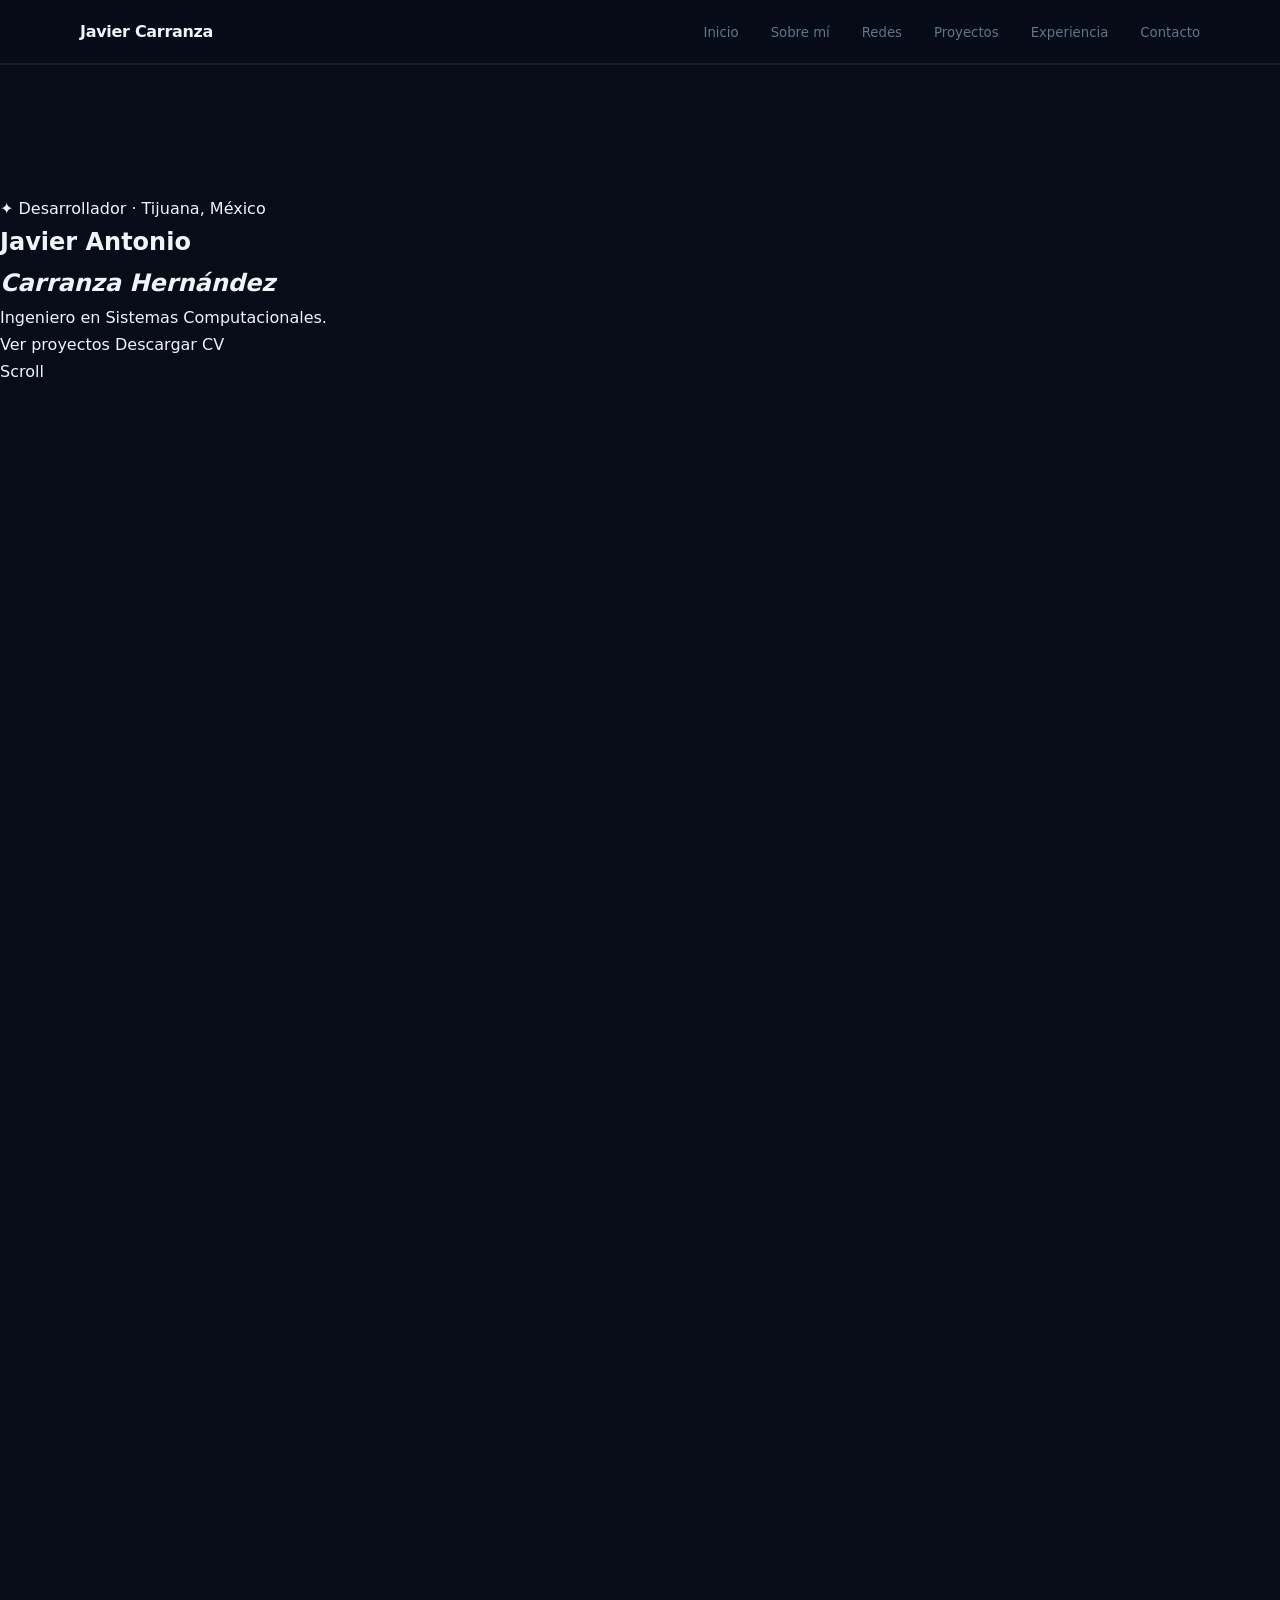
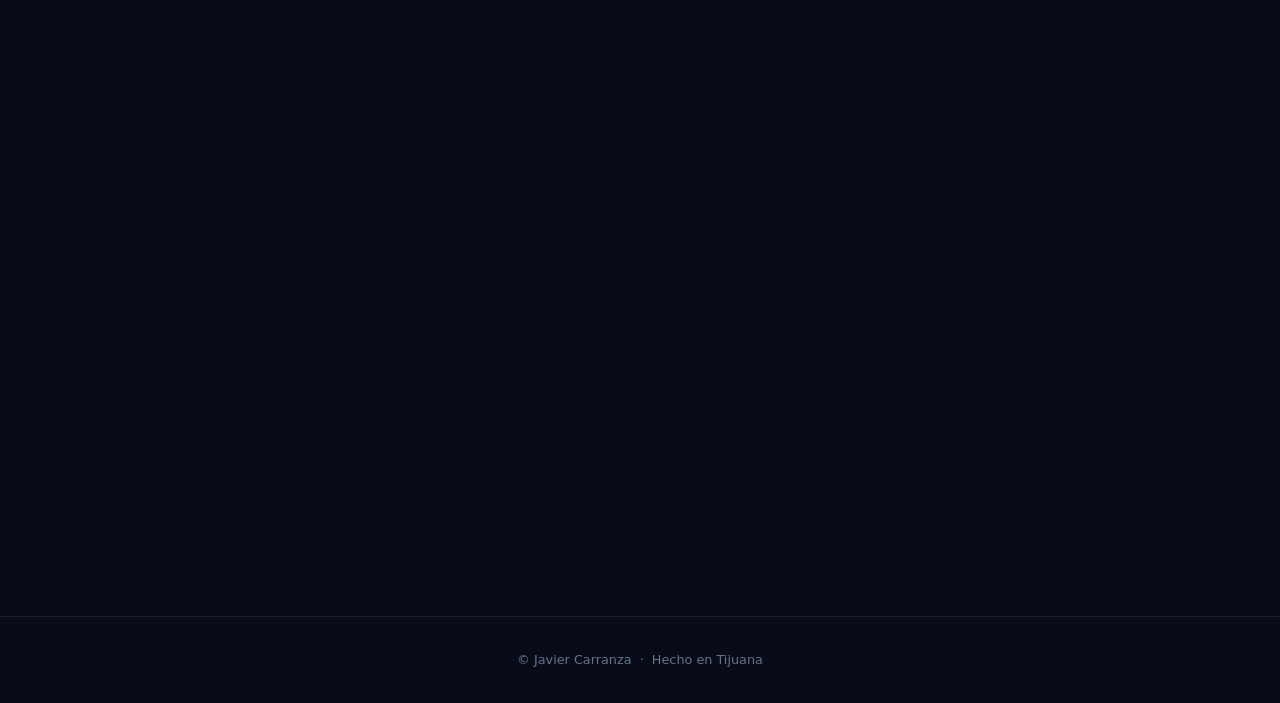
==== commit e0029c2c: "Spotify Iphone" ====
--- a/index.html
+++ b/index.html
@@ -45,8 +45,8 @@
           <li><a href="#contacto">Contacto</a></li>
         </ul>
       </nav>
-    </div>
-  </header>
+  </div>
+</header>
 
   <!-- HERO -->
   <section id="inicio" class="hero">
@@ -192,17 +192,18 @@
   <div class="bottom-grid">
 
     <!-- Spotify -->
-    <div class="spotify-card">
-  <div class="spotify-header">
-    <div class="spotify-dot"></div>
-    <div>
-      <div class="spotify-title">Beats para debuggear</div>
-      <div class="spotify-sub">Lo que escucho mientras codifico</div>
-    </div>
-  </div>
-  <div class="spotify-embed" style="padding:0">
-    <iframe style="border-radius:12px" src="https://open.spotify.com/embed/playlist/4KQLYnzXHcEoRzngBelICy?utm_source=generator" width="100%" height="352" frameBorder="0" allowfullscreen="" allow="autoplay; clipboard-write; encrypted-media; fullscreen; picture-in-picture" loading="lazy"></iframe>
-  </div>
+    <div class="spotify-embed" style="padding:0">
+  <iframe 
+    style="border-radius:12px" 
+    src="https://open.spotify.com/embed/playlist/4KQLYnzXHcEoRzngBelICy?utm_source=generator" 
+    width="100%" 
+    height="352" 
+    frameBorder="0" 
+    allowfullscreen="" 
+    allow="autoplay; clipboard-write; encrypted-media; fullscreen; picture-in-picture" 
+    loading="lazy"
+    sandbox="allow-same-origin allow-scripts allow-presentation allow-popups">
+  </iframe>
 </div>
 
     <!-- Videojuegos -->
--- a/css/base.css
+++ b/css/base.css
@@ -0,0 +1,143 @@
+/* ============================================================
+   base.css
+   Tokens de diseño, reset global y tipografía base.
+   Importar PRIMERO antes que cualquier otro CSS.
+   ============================================================ */
+
+@import url('https://fonts.googleapis.com/css2?family=Plus+Jakarta+Sans:wght@300;400;500;600;700;800&display=swap');
+
+/* ── Design tokens ─────────────────────────────────────── */
+:root {
+  --bg:       #070c18;
+  --surface:  #0c1220;
+  --surface2: #111928;
+  --border:   rgba(255, 255, 255, 0.08);
+  --accent:   #38bdf8;
+  --text:     #f0f4f8;
+  --muted:    #64748b;
+  --muted2:   #94a3b8;
+  --gap:      130px;   /* espaciado vertical entre secciones */
+  --r:        14px;    /* border-radius base */
+}
+
+/* ── Reset ──────────────────────────────────────────────── */
+*,
+*::before,
+*::after {
+  box-sizing: border-box;
+  margin: 0;
+  padding: 0;
+}
+
+html {
+  scroll-behavior: smooth;
+}
+
+img {
+  display: block;
+  max-width: 100%;
+}
+
+a {
+  color: inherit;
+  text-decoration: none;
+}
+
+/* ── Body base ──────────────────────────────────────────── */
+body {
+  padding-top: 64px; /* compensar navbar fija */
+  font-family: 'Plus Jakarta Sans', system-ui, sans-serif;
+  background: var(--bg);
+  color: var(--text);
+  line-height: 1.7;
+  font-size: 16px;
+  -webkit-font-smoothing: antialiased;
+  cursor: none; /* reemplazado por cursor personalizado */
+}
+
+/* ── Animaciones de entrada (.fade-in) ──────────────────── */
+.fade-in {
+  opacity: 0;
+  transform: translateY(28px);
+  transition: opacity 0.65s ease, transform 0.65s ease;
+}
+
+.fade-in.visible {
+  opacity: 1;
+  transform: translateY(0);
+}
+
+/* ── Layout principal ───────────────────────────────────── */
+main {
+  max-width: 1200px;
+  margin: 0 auto;
+  padding: 0 40px;
+}
+
+section {
+  padding: var(--gap) 0;
+  border-top: 1px solid var(--border);
+}
+
+/* ── Etiqueta de sección (01 // Sobre mí) ───────────────── */
+.section-label {
+  display: flex;
+  align-items: center;
+  gap: 14px;
+  margin-bottom: 56px;
+}
+
+.section-num {
+  font-size: 0.7rem;
+  font-weight: 800;
+  color: rgba(56, 189, 248, 0.3);
+  letter-spacing: 1px;
+}
+
+.tag {
+  font-size: 0.7rem;
+  font-weight: 700;
+  letter-spacing: 3px;
+  text-transform: uppercase;
+  color: var(--accent);
+}
+
+/* Línea decorativa después de la etiqueta */
+.section-label::after {
+  content: "";
+  flex: 1;
+  height: 1px;
+  background: var(--border);
+}
+
+/* ── Footer ─────────────────────────────────────────────── */
+footer {
+  border-top: 1px solid var(--border);
+  text-align: center;
+  padding: 32px 40px;
+  font-size: 0.8rem;
+  font-weight: 500;
+  color: var(--muted);
+}
+
+body.light-mode {
+  --bg:       #0f172a;
+  --surface:  #1e293b;
+  --surface2: #263348;
+  --border:   rgba(255, 255, 255, 0.12);
+  --text:     #f0f4f8;
+  --muted:    #94a3b8;
+  --muted2:   #cbd5e1;
+}
+
+body.light-mode .navbar {
+  background: rgba(15, 23, 42, 0.85);
+}
+
+body.light-mode .hero {
+  background: var(--bg);
+}
+
+body.light-mode .lol-banner {
+  background: #162032;
+}
--- a/css/navbar.css
+++ b/css/navbar.css
@@ -0,0 +1,89 @@
+/* ============================================================
+   navbar.css
+   Barra de navegación fija con blur y menú hamburguesa.
+   ============================================================ */
+
+.navbar {
+  position: fixed;
+  top: 0;
+  left: 0;
+  width: 100%;
+  height: 64px;
+  background: rgba(7, 12, 24, 0.85);
+  backdrop-filter: blur(20px);
+  -webkit-backdrop-filter: blur(20px);
+  border-bottom: 1px solid var(--border);
+  z-index: 1000;
+}
+
+.nav-container {
+  max-width: 1200px;
+  height: 64px;
+  margin: 0 auto;
+  padding: 0 40px;
+  display: flex;
+  align-items: center;
+  justify-content: space-between;
+}
+
+/* ── Logo ───────────────────────────────────────────────── */
+.logo a {
+  font-size: 1rem;
+  font-weight: 700;
+  color: var(--text);
+  letter-spacing: -0.3px;
+}
+
+/* ── Links ──────────────────────────────────────────────── */
+.nav-links {
+  list-style: none;
+  display: flex;
+  gap: 32px;
+}
+
+.nav-links a {
+  font-size: 0.83rem;
+  font-weight: 500;
+  color: var(--muted);
+  transition: color 0.2s;
+}
+
+.nav-links a:hover {
+  color: var(--text);
+}
+
+/* ── Menú hamburguesa (oculto en desktop) ───────────────── */
+.menu-icon {
+  display: none;
+  cursor: pointer;
+  flex-direction: column;
+  gap: 5px;
+}
+
+#menu-toggle {
+  display: none;
+}
+
+.overlay {
+  display: none;
+}
+
+.theme-btn {
+  background: transparent;
+  border: 1px solid var(--border);
+  border-radius: 8px;
+  padding: 6px 10px;
+  cursor: pointer;
+  font-size: 1rem;
+  line-height: 1;
+  transition: border-color 0.2s, background 0.2s;
+}
+
+.theme-btn span {
+  display: inline-block;
+}
+
+.theme-btn:hover {
+  border-color: rgba(56, 189, 248, 0.4);
+  background: rgba(56, 189, 248, 0.05);
+}
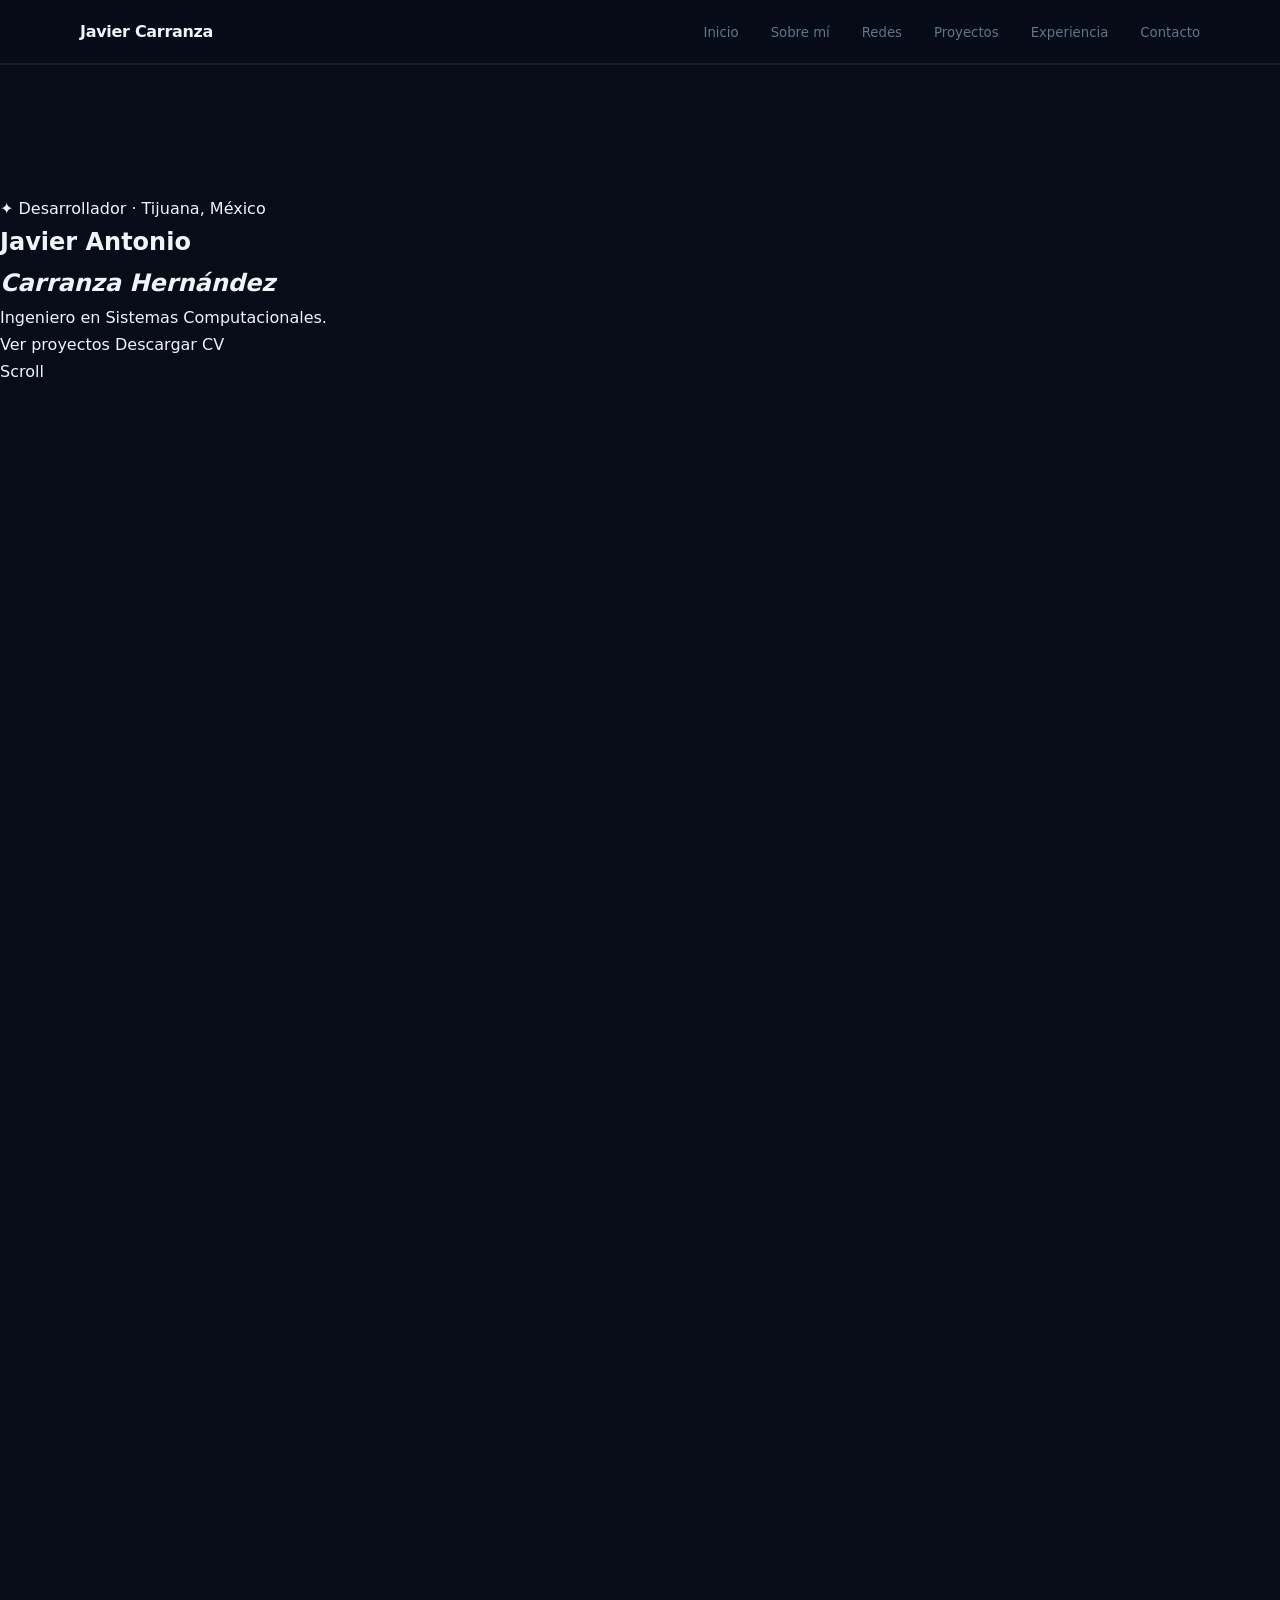
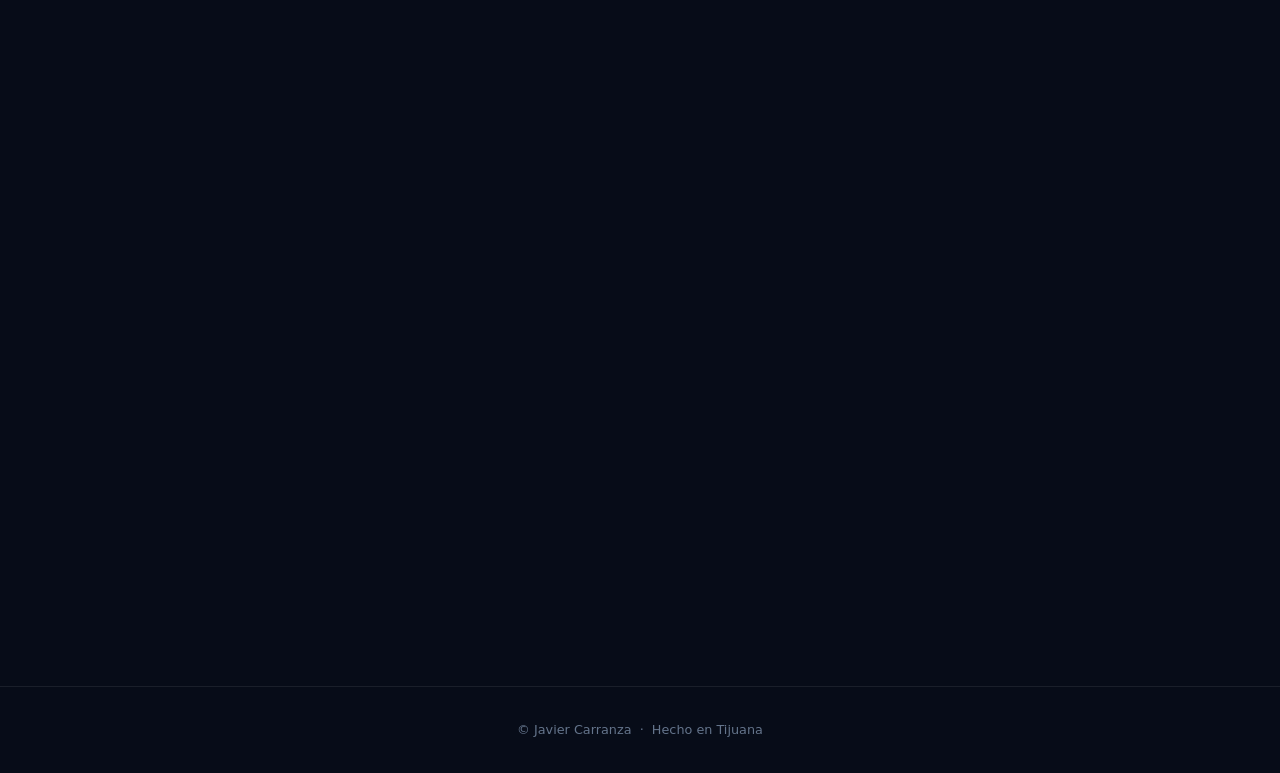
==== commit b3908977: "v4" ====
--- a/index.html
+++ b/index.html
@@ -192,18 +192,37 @@
   <div class="bottom-grid">
 
     <!-- Spotify -->
-    <div class="spotify-embed" style="padding:0">
-  <iframe 
-    style="border-radius:12px" 
-    src="https://open.spotify.com/embed/playlist/4KQLYnzXHcEoRzngBelICy?utm_source=generator" 
-    width="100%" 
-    height="352" 
-    frameBorder="0" 
-    allowfullscreen="" 
-    allow="autoplay; clipboard-write; encrypted-media; fullscreen; picture-in-picture" 
-    loading="lazy"
-    sandbox="allow-same-origin allow-scripts allow-presentation allow-popups">
-  </iframe>
+<div class="spotify-card">
+  <div class="spotify-header">
+    <div class="spotify-dot"></div>
+    <div>
+      <div class="spotify-title">Beats para debuggear</div>
+      <div class="spotify-sub">Lo que escucho mientras codifico</div>
+    </div>
+  </div>
+  <!-- Desktop y Android -->
+  <div class="spotify-embed spotify-desktop" style="padding:0">
+    <iframe 
+      style="border-radius:0 0 12px 12px" 
+      src="https://open.spotify.com/embed/playlist/4KQLYnzXHcEoRzngBelICy?utm_source=generator" 
+      width="100%" 
+      height="352" 
+      frameBorder="0" 
+      allowfullscreen="" 
+      allow="autoplay; clipboard-write; encrypted-media; fullscreen; picture-in-picture" 
+      loading="lazy">
+    </iframe>
+  </div>
+  <!-- Solo iPhone/Safari -->
+<div class="spotify-mobile-fallback">
+  <img src="../assets/img/spotify-cover.jpg" alt="Beats para debuggear" class="spotify-mobile-img" />
+  <p class="spotify-mobile-desc">La música que suena mientras el código corre y las luces están apagadas.</p>
+  <a href="https://open.spotify.com/playlist/4KQLYnzXHcEoRzngBelICy" 
+     target="_blank" 
+     class="spotify-open-btn">
+    Abrir en Spotify ↗
+  </a>
+</div>
 </div>
 
     <!-- Videojuegos -->
--- a/css/sections.css
+++ b/css/sections.css
@@ -814,3 +814,53 @@
   color: rgba(100, 116, 139, 0.45);
   margin-top: 12px;
 }
+
+/* Spotify móvil fallback (solo iOS Safari) */
+.spotify-mobile-fallback {
+  display: none;
+  flex-direction: column;
+  align-items: center;
+  gap: 14px;
+  padding: 24px 20px;
+  text-align: center;
+}
+
+.spotify-mobile-img {
+  width: 100%;
+  max-width: 260px;
+  height: 160px;
+  object-fit: cover;
+  border-radius: 12px;
+  border: 1px solid rgba(29, 185, 84, 0.2);
+}
+
+.spotify-mobile-desc {
+  font-size: 0.82rem;
+  color: var(--muted2);
+  line-height: 1.6;
+  max-width: 260px;
+}
+
+.spotify-open-btn {
+  display: inline-flex;
+  align-items: center;
+  gap: 8px;
+  padding: 12px 24px;
+  background: #1DB954;
+  color: #000;
+  font-weight: 700;
+  font-size: 0.88rem;
+  border-radius: 999px;
+  transition: opacity 0.2s, transform 0.2s;
+}
+
+.spotify-open-btn:hover {
+  opacity: 0.87;
+  transform: translateY(-1px);
+}
+
+/* En iOS Safari ocultar iframe y mostrar fallback */
+@supports (-webkit-touch-callout: none) {
+  .spotify-desktop { display: none !important; }
+  .spotify-mobile-fallback { display: flex !important; }
+}
